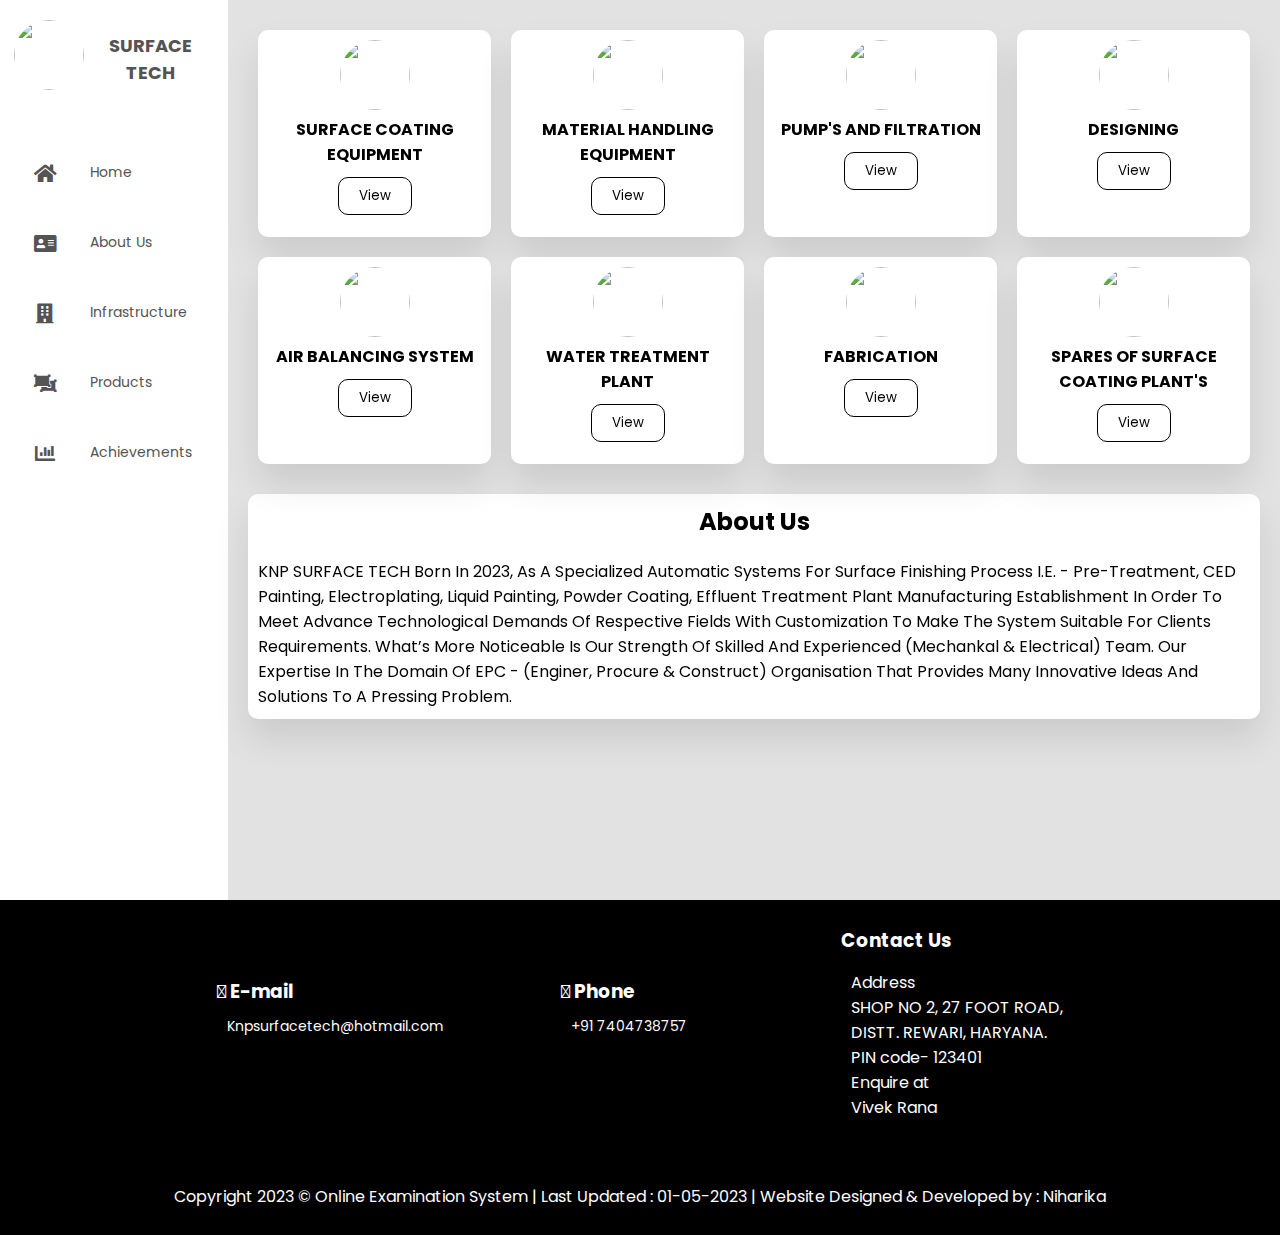
==== about_us.html @ c25c2f47 "Add files via upload" ====
<!DOCTYPE html>
<html lang="en">

<head>
    <meta charset="UTF-8" />
    <title>KNP</title>
    </title>
    <link rel="shortcut icon" href="images/knp-icon.png" type="image/x-icon">
    <link rel="stylesheet" href="main.css" />
    <!-- Font Awesome Cdn Link -->
    <link rel="stylesheet" href="https://cdnjs.cloudflare.com/ajax/libs/font-awesome/5.15.4/css/all.min.css" />
    <script src="https://kit.fontawesome.com/5d44f58943.js" crossorigin="anonymous"></script>
</head>

<body>
    <div class="container">
        <nav>
            <ul>
                <li><a href="#" class="logo">
                        <img src="images/logo-knp.png">
                        <span class="nav-item">Surface <br> Tech</span>
                    </a></li>
                <li><a href="index.html">
                        <i class="fas fa-home"></i>
                        <span class="nav-item">Home</span>
                    </a></li>
                <li><a href="about_us.html">
                        <i class="fas fa-sharp fa-solid fa-address-card"></i>
                        <span class="nav-item">About Us</span>
                    </a></li>
                <li><a href="infrastructure.html">
                        <i class=" fas fa-solid fa-building"></i>
                        <span class="nav-item">Infrastructure</span>
                    </a></li>
                <li><a href="products.html">
                        <i class="fas fa-regular fa-object-ungroup"></i>
                        <span class="nav-item">Products</span>
                    </a></li>
                <li><a href="achievements.html">
                        <i class="fas fa-chart-bar"></i>
                        <span class="nav-item">Achievements</span>
                    </a></li>
            </ul>
        </nav>


        <section class="main">
            <div class="main-top">
            
            </div>
            <div class="users">
                <div class="card">
                    <img src="images/4bac3eaceaf7b9befd047c7b9773d293.jpg">
                    <h4>Surface Coating Equipment</h4>
                    <!-- <p>details-of-product</p> -->
                    <a href="surface-coating.html"> <button class="btn add-space3">View</button></a>
                </div>

                <div class="card">
                    <img src="images/4bac3eaceaf7b9befd047c7b9773d293.jpg">
                    <h4>Material Handling Equipment</h4>
                    <!-- <p>details-of-product</p> -->
                    <a href="material-handling.html"><button class="btn add-space3">View</button></a>
                </div>
                <div class="card">
                    <img src="images/4bac3eaceaf7b9befd047c7b9773d293.jpg">
                    <h4>Pump's and Filtration </h4>
                    <!-- <p>details-of-product</p> -->
                    <a href="pump-filtration.html"><button class="btn add-space">View</button></a>
                </div>
                <div class="card">
                    <img src="images/4bac3eaceaf7b9befd047c7b9773d293.jpg">
                    <h4>Designing </h4>
                    <!-- <p>details-of-product</p> -->
                    <a href="designing.html"><button class="btn add-space2">View</button></a>
                </div>

            </div>
            <div class="users">
                <div class="card">
                    <img src="images/4bac3eaceaf7b9befd047c7b9773d293.jpg">
                    <h4>Air Balancing System</h4>

                    <a href="air-balancing.html"><button class="btn add-space3">View</button></a>
                </div>
                <div class="card">
                    <img src="images/4bac3eaceaf7b9befd047c7b9773d293.jpg">
                    <h4>Water Treatment Plant</h4>

                    <a href="water-treatment.html"><button class="btn add-space3">View</button></a>
                </div>
                <div class="card">
                    <img src="images/4bac3eaceaf7b9befd047c7b9773d293.jpg">
                    <h4>Fabrication</h4>

                    <a href="fabrication.html"><button class="btn add-space2">View</button></a>
                </div>
                <div class="card">
                    <img src="images/4bac3eaceaf7b9befd047c7b9773d293.jpg">
                    <h4>Spares of Surface Coating Plant's</h4>

                    <a href="spares.html"><button class="btn add-space4">View</button></a>
                </div>
            </div>
            <section class="main-page">
                <div class="main-page-div">
                    <h1>About Us</h1>
                  <p>KNP SURFACE TECH born in 2023, as a specialized Automatic Systems for Surface Finishing Process i.e. - Pre-Treatment, CED Painting, Electroplating, Liquid Painting, Powder Coating, Effluent Treatment Plant manufacturing establishment in order to meet advance technological demands of respective fields with customization to make the system suitable for clients requirements.
                    What’s More noticeable is our strength of skilled and experienced (Mechankal & Electrical) team.
                    Our expertise in the domain of EPC - (Enginer, Procure & Construct) organisation that provides many innovative ideas and solutions to a pressing Problem.</p>
                </div>
            </section>
        </section>
    </div>
    <!-- footer -->
    <footer id="contact_us_jump_link" class="footer">

        <div class="footer-main-div">
            <div class="footer-mail-div">
                <h3 class="footer-h3"><i id="e-mail" class="fa-solid fa-envelope "> </i>E-mail</h3>
                <a class="email-call-footer-link"
                    href="mailto:niharikachoudharyy03@gmail.com">Knpsurfacetech@hotmail.com</a>
            </div>

            <div class="footer-call-div">
                <h3 class="footer-h3"><i id="call" class="fa-solid fa-phone"></i> Phone</h3>
                <a class="email-call-footer-link" href="tel:+917404738757">
                    +91 7404738757
                </a>
            </div>
            <div class="footer-social-media-div">
                <h3 class="footer-h3">Contact Us</h3>
                <!-- <li class="footer-social-media-links"> <i class="fa-brands fa-linkedin"></i></li>
                <li class="footer-social-media-links"> <i class="fa-brands fa-instagram"></i></li>
                <li class="footer-social-media-links"> <i class="fa-brands fa-facebook"></i></li>
                <li class="footer-social-media-links"> <i class="fa-brands fa-twitter"></i></li> -->
                <li>Address <br>
                    SHOP NO 2, 27 FOOT ROAD, <br>
                    DISTT. REWARI, HARYANA. <br>
                    PIN code- 123401 <br>
                    Enquire at <br>
                    Vivek Rana</li>

            </div>
        </div>
        <div class="copyright-footer-div">
            <p>Copyright 2023 © Online Examination System | Last Updated : 01-05-2023 | Website Designed & Developed by
                : Niharika</p>
        </div>
    </footer>

</html>
---- main.css ----
/*  import google fonts */
@import url("https://fonts.googleapis.com/css2?family=Poppins:wght@400;500;600;700&display=swap");

* {
    margin: 0;
    padding: 0;
    outline: none;
    border: none;
    text-decoration: none;
    box-sizing: border-box;
    font-family: "Poppins", sans-serif;
}

body {
    background: rgb(226, 226, 226);
}

nav {
    position: sticky;
    top: 0;
    bottom: 0;
    height: 100vh;
    left: 0;
    width: 90px;
    background: white;
    overflow: hidden;
    transition: 1s;
}

nav:hover {
    width: 280px;
    transition: 1s;
}

.logo {
    text-align: center;
    display: flex;
    margin: 10px 0 0 4px;
    padding-bottom: 3rem;
}

.logo img {
    width: 70px;
    height: 70px;
    border-radius: 50%;
}

.logo span {
    font-weight: bold;
    padding-left: 15px;
    font-size: 18px;
    text-transform: uppercase;
}

/* .btn{
  position: absolute;
  margin-top: 8%;
  padding: 8%;
} */

a {
    position: relative;
    width: 280px;
    font-size: 14px;
    color: rgb(85, 83, 83);
    display: table;
    padding: 10px;
}

nav .fas {
    position: relative;
    width: 70px;
    height: 50px;
    top: 16px;
    font-size: 20px;
    text-align: center;
}

.nav-item {
    position: relative;
    top: 12px;
    margin-left: 10px;
}

a:hover {
    /* background: #eee; */
    /* color: white; */
    color: black;
}

a:hover i {
    /* color: rgb(176 227 225); */
    transition: 0.5s;
}

.logout {
    position: absolute;
    bottom: 0;
}

.container {
    display: flex;
}

/* MAin Section */
.main {
    position: relative;
    padding: 20px;
    width: 100%;
}

.main-top {
    display: flex;
    width: 100%;
}

.main-top i {
    position: absolute;
    right: 0;
    margin: 10px 30px;
    color: rgb(110, 109, 109);
    cursor: pointer;
}

.main .users {
    display: flex;
    width: 100%;
}

.users .card {
    width: 25%;
    margin: 10px;
    background: #fff;
    text-align: center;
    border-radius: 10px;
    padding: 10px;
    box-shadow: 0 20px 35px rgba(0, 0, 0, 0.1);
    transition-delay: 0.1s;

}

.card:hover {
    transform: scale(1.1);

}

.users .card img {
    width: 70px;
    height: 70px;
    border-radius: 50%;
}

.users .card h4 {
    text-transform: uppercase;
}

/* .users .card p {
    font-size: 12px;
    margin-bottom: 15px;
    text-transform: uppercase;
} */

.users table {
    margin: auto;
}

.users .per span {
    padding: 5px;
    border-radius: 10px;
    background: rgb(223, 223, 223);
}

.users td {
    font-size: 14px;
    padding-right: 15px;
}
.btn{
    background-color: transparent;
    color: black;
    overflow: hidden;
    cursor: pointer;
    position: relative;
    border: 1px solid black;
    border-radius: 10px;
    padding: 8px 20px;
    margin-bottom: 1%;
}
.btn:hover{
    background-color: black;
    color: white;

}
.users .card a {
    width: 100%;
    position: relative;
 

}

/* .users .card a button {
    padding: 10px 40px;

    cursor: pointer;
    border-radius: 10px;
    position: absolute;
    background: transparent;
    border: 1px solid black;
} */

/* .add-space{
    margin-top: 10% !important;
}
.add-space2{
    margin-top: 28% !important;
}
.add-space3{
    margin-top: -7% !important;
}
.add-space4{
    margin-top: -26% !important;
} */
/* .users .card a :hover {
    background: black;
    color: white;
    transition: 0.5s;
} */

/*Attendance List serction  */
.main-page {
    margin-top: 20px;
    text-transform: capitalize;
}

.main-page-div {
    width: 100%;
    padding: 10px;
    margin-top: 10px;
    background: #fff;
    border-radius: 10px;
    box-shadow: 0 20px 35px rgba(0, 0, 0, 0.1);
}

.main-page-div h1 {
    text-align: center;
    margin-bottom: 2%;
    font-size: x-large;
}
.image-div{
    position: relative;
    text-align: center;
}
.image-flow-diagram{

    margin-bottom: 4%;
   /* align-content: center; */
   /* margin-left: 12.5%;
   margin-right: 12.5%; */
   width: 60%;
   position: relative;
}

/* footer */
.footer {
    position: absolute;
    background-color: black;
    width: 100%;
    justify-content: center;

}

.footer-main-div {
    color: white;
    display: flex;
    justify-content: center;
    margin-top: 2%;

}

.footer-main-div a {
    color: white;
  

}
.footer-mail-div{
    margin-top: 4%;
}
.footer-call-div {
    margin-left: 5%;
    margin-top: 4%;
}

.footer-social-media-div li {
    list-style: none;
    display: inline-block;
    margin-left: 10px;
    margin-top: 7%;
    cursor: pointer;

}

.footer-main-div a:hover,
.footer-social-media-div li:hover {
    color: aqua;
}

.copyright-footer-div {
    margin-top: 5%;
    color: white;
    margin-bottom: 2%;
    text-align: center;
}
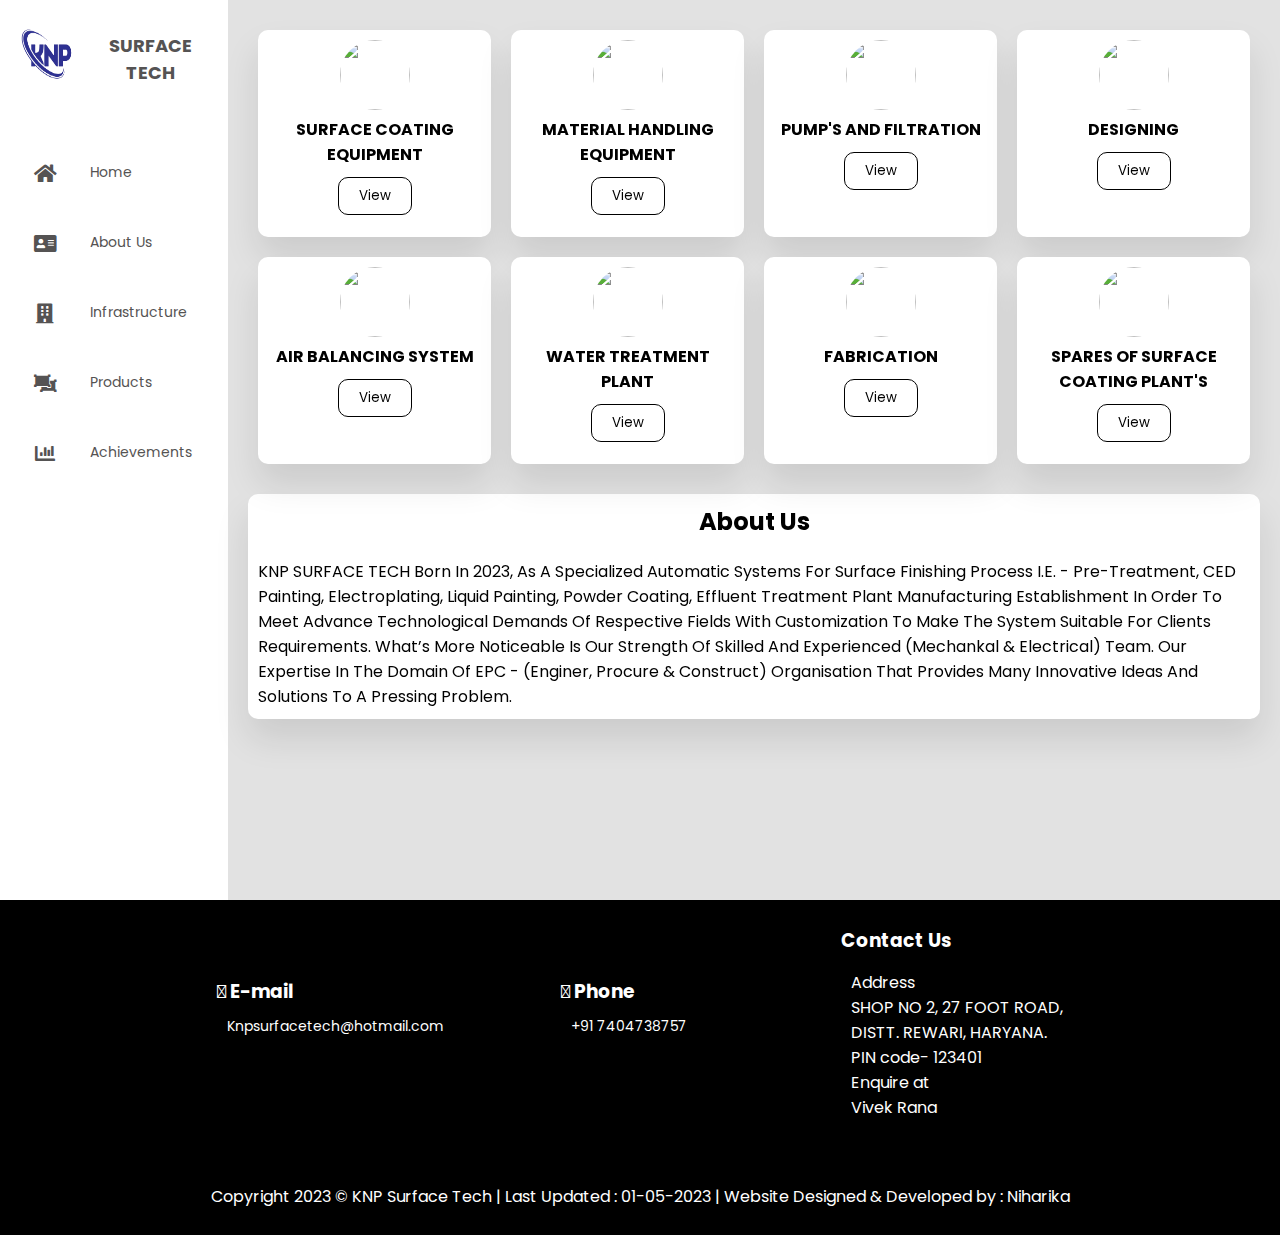
==== commit f3c23360: "Update about_us.html" ====
--- a/about_us.html
+++ b/about_us.html
@@ -143,10 +143,10 @@
 
             </div>
         </div>
-        <div class="copyright-footer-div">
-            <p>Copyright 2023 © Online Examination System | Last Updated : 01-05-2023 | Website Designed & Developed by
+       <div class="copyright-footer-div">
+            <p>Copyright 2023 © KNP Surface Tech | Last Updated : 01-05-2023 | Website Designed & Developed by
                 : Niharika</p>
         </div>
     </footer>
 
-</html>+</html>
